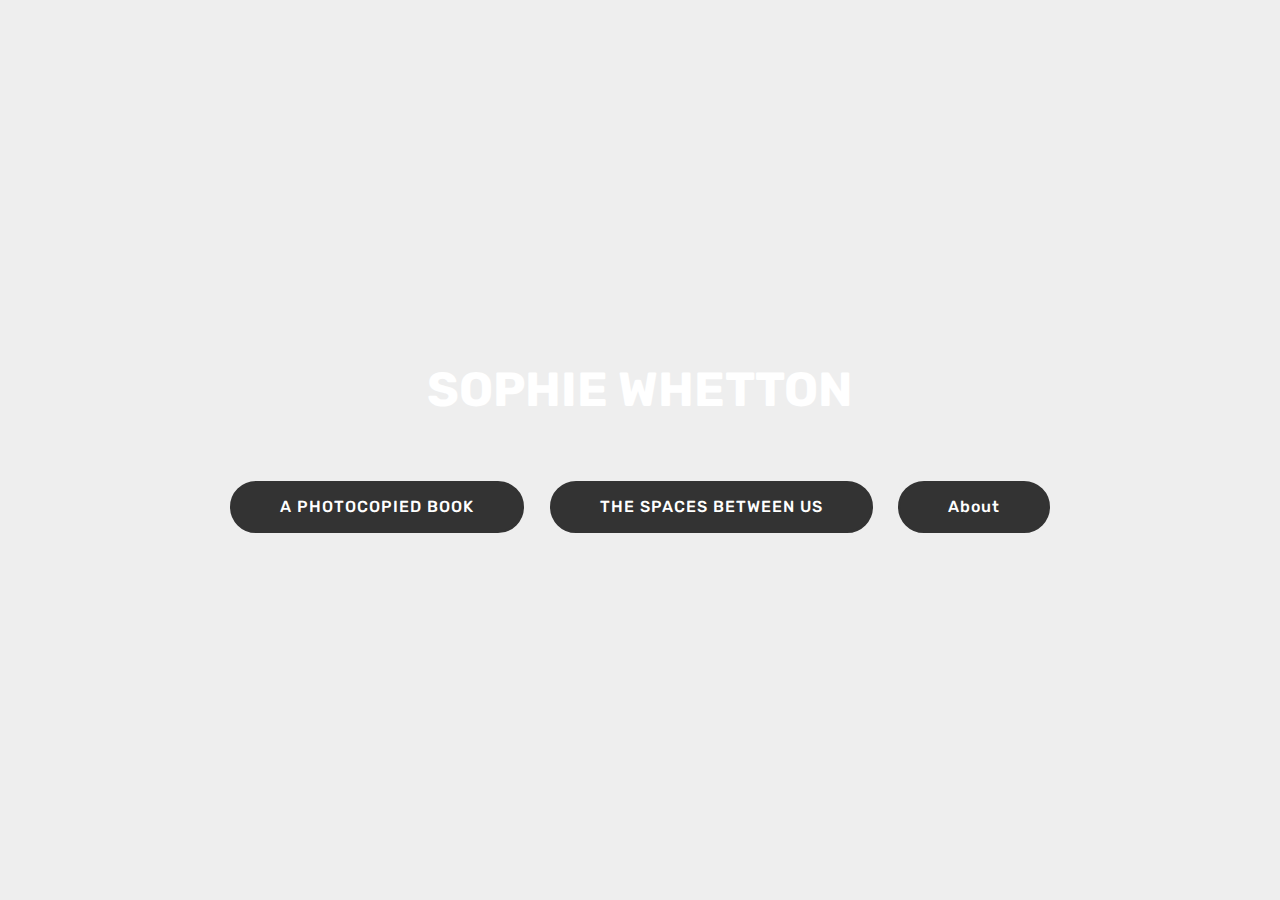
==== index.html @ 10551331 "create github pages" ====
<!DOCTYPE html>
<html>
<head>
  <!-- Site made with Mobirise Website Builder v4.4.1, https://mobirise.com -->
  <meta charset="UTF-8">
  <meta http-equiv="X-UA-Compatible" content="IE=edge">
  <meta name="generator" content="Mobirise v4.4.1, mobirise.com">
  <meta name="viewport" content="width=device-width, initial-scale=1">
  <link rel="shortcut icon" href="assets/images/logo4.png" type="image/x-icon">
  <meta name="description" content="">
  <title>Home</title>
  <link rel="stylesheet" href="assets/web/assets/mobirise-icons/mobirise-icons.css">
  <link rel="stylesheet" href="assets/tether/tether.min.css">
  <link rel="stylesheet" href="assets/bootstrap/css/bootstrap.min.css">
  <link rel="stylesheet" href="assets/bootstrap/css/bootstrap-grid.min.css">
  <link rel="stylesheet" href="assets/bootstrap/css/bootstrap-reboot.min.css">
  <link rel="stylesheet" href="assets/theme/css/style.css">
  <link rel="stylesheet" href="assets/mobirise/css/mbr-additional.css" type="text/css">
  
  
  
</head>
<body>
<section class="cid-qC244uVKL8 mbr-fullscreen mbr-parallax-background" id="header2-f" data-rv-view="1574">

    

    

    <div class="container align-center">
        <div class="row justify-content-md-center">
            <div class="mbr-white col-md-10">
                <h1 class="mbr-section-title mbr-bold pb-3 mbr-fonts-style display-2">
                    SOPHIE WHETTON</h1>
                
                <p class="mbr-text pb-3 mbr-fonts-style display-5"></p>
                <div class="mbr-section-btn"><a class="btn btn-md btn-black display-4" href="page1.html">A PHOTOCOPIED BOOK</a> <a class="btn btn-md btn-black display-4" href="page2.html">THE SPACES BETWEEN US</a>
                    <a class="btn btn-md btn-black display-4" href="https://mobirise.com">About</a></div>
            </div>
        </div>
    </div>
    
</section>


  <section class="engine"><a href="https://mobirise.co/k">free bootstrap template</a></section><script src="assets/web/assets/jquery/jquery.min.js"></script>
  <script src="assets/popper/popper.min.js"></script>
  <script src="assets/tether/tether.min.js"></script>
  <script src="assets/bootstrap/js/bootstrap.min.js"></script>
  <script src="assets/smooth-scroll/smooth-scroll.js"></script>
  <script src="assets/jarallax/jarallax.min.js"></script>
  <script src="assets/theme/js/script.js"></script>
  
  
</body>
</html>
---- assets/web/assets/mobirise-icons/mobirise-icons.css ----
@font-face {
  font-family: 'MobiriseIcons';
  src:  url('mobirise-icons.eot?spat4u');
  src:  url('mobirise-icons.eot?spat4u#iefix') format('embedded-opentype'),
    url('mobirise-icons.ttf?spat4u') format('truetype'),
    url('mobirise-icons.woff?spat4u') format('woff'),
    url('mobirise-icons.svg?spat4u#MobiriseIcons') format('svg');
  font-weight: normal;
  font-style: normal;
}

[class^="mbri-"], [class*=" mbri-"] {
  /* use !important to prevent issues with browser extensions that change fonts */
  font-family: MobiriseIcons !important;
  speak: none;
  font-style: normal;
  font-weight: normal;
  font-variant: normal;
  text-transform: none;
  line-height: 1;

  /* Better Font Rendering =========== */
  -webkit-font-smoothing: antialiased;
  -moz-osx-font-smoothing: grayscale;
}

.mbri-add-submenu:before {
  content: "\e900";
}
.mbri-alert:before {
  content: "\e901";
}
.mbri-align-center:before {
  content: "\e902";
}
.mbri-align-justify:before {
  content: "\e903";
}
.mbri-align-left:before {
  content: "\e904";
}
.mbri-align-right:before {
  content: "\e905";
}
.mbri-android:before {
  content: "\e906";
}
.mbri-apple:before {
  content: "\e907";
}
.mbri-arrow-down:before {
  content: "\e908";
}
.mbri-arrow-next:before {
  content: "\e909";
}
.mbri-arrow-prev:before {
  content: "\e90a";
}
.mbri-arrow-up:before {
  content: "\e90b";
}
.mbri-bold:before {
  content: "\e90c";
}
.mbri-bookmark:before {
  content: "\e90d";
}
.mbri-bootstrap:before {
  content: "\e90e";
}
.mbri-briefcase:before {
  content: "\e90f";
}
.mbri-browse:before {
  content: "\e910";
}
.mbri-bulleted-list:before {
  content: "\e911";
}
.mbri-calendar:before {
  content: "\e912";
}
.mbri-camera:before {
  content: "\e913";
}
.mbri-cart-add:before {
  content: "\e914";
}
.mbri-cart-full:before {
  content: "\e915";
}
.mbri-cash:before {
  content: "\e916";
}
.mbri-change-style:before {
  content: "\e917";
}
.mbri-chat:before {
  content: "\e918";
}
.mbri-clock:before {
  content: "\e919";
}
.mbri-close:before {
  content: "\e91a";
}
.mbri-cloud:before {
  content: "\e91b";
}
.mbri-code:before {
  content: "\e91c";
}
.mbri-contact-form:before {
  content: "\e91d";
}
.mbri-credit-card:before {
  content: "\e91e";
}
.mbri-cursor-click:before {
  content: "\e91f";
}
.mbri-cust-feedback:before {
  content: "\e920";
}
.mbri-database:before {
  content: "\e921";
}
.mbri-delivery:before {
  content: "\e922";
}
.mbri-desktop:before {
  content: "\e923";
}
.mbri-devices:before {
  content: "\e924";
}
.mbri-down:before {
  content: "\e925";
}
.mbri-download:before {
  content: "\e989";
}
.mbri-drag-n-drop:before {
  content: "\e927";
}
.mbri-drag-n-drop2:before {
  content: "\e928";
}
.mbri-edit:before {
  content: "\e929";
}
.mbri-edit2:before {
  content: "\e92a";
}
.mbri-error:before {
  content: "\e92b";
}
.mbri-extension:before {
  content: "\e92c";
}
.mbri-features:before {
  content: "\e92d";
}
.mbri-file:before {
  content: "\e92e";
}
.mbri-flag:before {
  content: "\e92f";
}
.mbri-folder:before {
  content: "\e930";
}
.mbri-gift:before {
  content: "\e931";
}
.mbri-github:before {
  content: "\e932";
}
.mbri-globe:before {
  content: "\e933";
}
.mbri-globe-2:before {
  content: "\e934";
}
.mbri-growing-chart:before {
  content: "\e935";
}
.mbri-hearth:before {
  content: "\e936";
}
.mbri-help:before {
  content: "\e937";
}
.mbri-home:before {
  content: "\e938";
}
.mbri-hot-cup:before {
  content: "\e939";
}
.mbri-idea:before {
  content: "\e93a";
}
.mbri-image-gallery:before {
  content: "\e93b";
}
.mbri-image-slider:before {
  content: "\e93c";
}
.mbri-info:before {
  content: "\e93d";
}
.mbri-italic:before {
  content: "\e93e";
}
.mbri-key:before {
  content: "\e93f";
}
.mbri-laptop:before {
  content: "\e940";
}
.mbri-layers:before {
  content: "\e941";
}
.mbri-left-right:before {
  content: "\e942";
}
.mbri-left:before {
  content: "\e943";
}
.mbri-letter:before {
  content: "\e944";
}
.mbri-like:before {
  content: "\e945";
}
.mbri-link:before {
  content: "\e946";
}
.mbri-lock:before {
  content: "\e947";
}
.mbri-login:before {
  content: "\e948";
}
.mbri-logout:before {
  content: "\e949";
}
.mbri-magic-stick:before {
  content: "\e94a";
}
.mbri-map-pin:before {
  content: "\e94b";
}
.mbri-menu:before {
  content: "\e94c";
}
.mbri-mobile:before {
  content: "\e94d";
}
.mbri-mobile2:before {
  content: "\e94e";
}
.mbri-mobirise:before {
  content: "\e94f";
}
.mbri-more-horizontal:before {
  content: "\e950";
}
.mbri-more-vertical:before {
  content: "\e951";
}
.mbri-music:before {
  content: "\e952";
}
.mbri-new-file:before {
  content: "\e953";
}
.mbri-numbered-list:before {
  content: "\e954";
}
.mbri-opened-folder:before {
  content: "\e955";
}
.mbri-pages:before {
  content: "\e956";
}
.mbri-paper-plane:before {
  content: "\e957";
}
.mbri-paperclip:before {
  content: "\e958";
}
.mbri-photo:before {
  content: "\e959";
}
.mbri-photos:before {
  content: "\e95a";
}
.mbri-pin:before {
  content: "\e95b";
}
.mbri-play:before {
  content: "\e95c";
}
.mbri-plus:before {
  content: "\e95d";
}
.mbri-preview:before {
  content: "\e95e";
}
.mbri-print:before {
  content: "\e95f";
}
.mbri-protect:before {
  content: "\e960";
}
.mbri-question:before {
  content: "\e961";
}
.mbri-quote-left:before {
  content: "\e962";
}
.mbri-quote-right:before {
  content: "\e963";
}
.mbri-refresh:before {
  content: "\e964";
}
.mbri-responsive:before {
  content: "\e965";
}
.mbri-right:before {
  content: "\e966";
}
.mbri-rocket:before {
  content: "\e967";
}
.mbri-sad-face:before {
  content: "\e968";
}
.mbri-sale:before {
  content: "\e969";
}
.mbri-save:before {
  content: "\e96a";
}
.mbri-search:before {
  content: "\e96b";
}
.mbri-setting:before {
  content: "\e96c";
}
.mbri-setting2:before {
  content: "\e96d";
}
.mbri-setting3:before {
  content: "\e96e";
}
.mbri-share:before {
  content: "\e96f";
}
.mbri-shopping-bag:before {
  content: "\e970";
}
.mbri-shopping-basket:before {
  content: "\e971";
}
.mbri-shopping-cart:before {
  content: "\e972";
}
.mbri-sites:before {
  content: "\e973";
}
.mbri-smile-face:before {
  content: "\e974";
}
.mbri-speed:before {
  content: "\e975";
}
.mbri-star:before {
  content: "\e976";
}
.mbri-success:before {
  content: "\e977";
}
.mbri-sun:before {
  content: "\e978";
}
.mbri-sun2:before {
  content: "\e979";
}
.mbri-tablet:before {
  content: "\e97a";
}
.mbri-tablet-vertical:before {
  content: "\e97b";
}
.mbri-target:before {
  content: "\e97c";
}
.mbri-timer:before {
  content: "\e97d";
}
.mbri-to-ftp:before {
  content: "\e97e";
}
.mbri-to-local-drive:before {
  content: "\e97f";
}
.mbri-touch-swipe:before {
  content: "\e980";
}
.mbri-touch:before {
  content: "\e981";
}
.mbri-trash:before {
  content: "\e982";
}
.mbri-underline:before {
  content: "\e983";
}
.mbri-unlink:before {
  content: "\e984";
}
.mbri-unlock:before {
  content: "\e985";
}
.mbri-up-down:before {
  content: "\e986";
}
.mbri-up:before {
  content: "\e987";
}
.mbri-update:before {
  content: "\e988";
}
.mbri-upload:before {
 content: "\e926"; 
}
.mbri-user:before {
  content: "\e98a";
}
.mbri-user2:before {
  content: "\e98b";
}
.mbri-users:before {
  content: "\e98c";
}
.mbri-video:before {
  content: "\e98d";
}
.mbri-video-play:before {
  content: "\e98e";
}
.mbri-watch:before {
  content: "\e98f";
}
.mbri-website-theme:before {
  content: "\e990";
}
.mbri-wifi:before {
  content: "\e991";
}
.mbri-windows:before {
  content: "\e992";
}
.mbri-zoom-out:before {
  content: "\e993";
}
.mbri-redo:before {
  content: "\e994";
}
.mbri-undo:before {
  content: "\e995";
}
---- assets/theme/css/style.css ----
/*!
 * Mobirise v4 theme (https://mobirise.com/)
 * Copyright 2017 Mobirise
 */
section {
  background-color: #eeeeee; }

section,
.container,
.container-fluid {
  position: relative;
  word-wrap: break-word; }

a.mbr-iconfont:hover {
  text-decoration: none; }

.article .lead p, .article .lead ul, .article .lead ol, .article .lead pre, .article .lead blockquote {
  margin-bottom: 0; }

a {
  font-style: normal;
  font-weight: 400;
  cursor: pointer; }
  a, a:hover {
    text-decoration: none; }

figure {
  margin-bottom: 0; }

body {
  color: #232323; }

h1, h2, h3, h4, h5, h6,
.h1, .h2, .h3, .h4, .h5, .h6,
.display-1, .display-2, .display-3, .display-4 {
  line-height: 1;
  word-break: break-word;
  word-wrap: break-word; }

b, strong {
  font-weight: bold; }

blockquote {
  padding: 10px 0 10px 20px;
  position: relative;
  border-left: 2px solid;
  border-color: #ff3366; }

input:-webkit-autofill, input:-webkit-autofill:hover, input:-webkit-autofill:focus, input:-webkit-autofill:active {
  transition-delay: 9999s;
  transition-property: background-color, color; }

textarea[type="hidden"] {
  display: none; }

body {
  position: relative; }

section {
  background-position: 50% 50%;
  background-repeat: no-repeat;
  background-size: cover; }
  section .mbr-background-video,
  section .mbr-background-video-preview {
    position: absolute;
    bottom: 0;
    left: 0;
    right: 0;
    top: 0; }

.hidden {
  visibility: hidden; }

.mbr-z-index20 {
  z-index: 20; }

/*! Base colors */
.mbr-white {
  color: #ffffff; }

.mbr-black {
  color: #000000; }

.mbr-bg-white {
  background-color: #ffffff; }

.mbr-bg-black {
  background-color: #000000; }

/*! Text-aligns */
.align-left {
  text-align: left; }

.align-center {
  text-align: center; }

.align-right {
  text-align: right; }

@media (max-width: 767px) {
  .align-left, .align-center, .align-right, .mbr-section-btn, .mbr-section-title {
    text-align: center; } }
/*! Font-weight  */
.mbr-light {
  font-weight: 300; }

.mbr-regular {
  font-weight: 400; }

.mbr-semibold {
  font-weight: 500; }

.mbr-bold {
  font-weight: 700; }

/*! Media  */
.media-size-item {
  -webkit-flex: 1 1 auto;
  -moz-flex: 1 1 auto;
  -ms-flex: 1 1 auto;
  -o-flex: 1 1 auto;
  flex: 1 1 auto; }

.media-content {
  -webkit-flex-basis: 100%;
  flex-basis: 100%; }

.media-container-row {
  display: -ms-flexbox;
  display: -webkit-flex;
  display: flex;
  -webkit-flex-direction: row;
  -ms-flex-direction: row;
  flex-direction: row;
  -webkit-flex-wrap: wrap;
  -ms-flex-wrap: wrap;
  flex-wrap: wrap;
  -webkit-justify-content: center;
  -ms-flex-pack: center;
  justify-content: center;
  -webkit-align-content: center;
  -ms-flex-line-pack: center;
  align-content: center;
  -webkit-align-items: start;
  -ms-flex-align: start;
  align-items: start; }
  .media-container-row .media-size-item {
    width: 400px; }

.media-container-column {
  display: -ms-flexbox;
  display: -webkit-flex;
  display: flex;
  -webkit-flex-direction: column;
  -ms-flex-direction: column;
  flex-direction: column;
  -webkit-flex-wrap: wrap;
  -ms-flex-wrap: wrap;
  flex-wrap: wrap;
  -webkit-justify-content: center;
  -ms-flex-pack: center;
  justify-content: center;
  -webkit-align-content: center;
  -ms-flex-line-pack: center;
  align-content: center;
  -webkit-align-items: stretch;
  -ms-flex-align: stretch;
  align-items: stretch; }
  .media-container-column > * {
    width: 100%; }

@media (min-width: 992px) {
  .media-container-row {
    -webkit-flex-wrap: nowrap;
    -ms-flex-wrap: nowrap;
    flex-wrap: nowrap; } }
figure {
  overflow: hidden; }

figure[mbr-media-size] {
  transition: width 0.1s; }

.mbr-figure img, .mbr-figure iframe {
  display: block;
  width: 100%; }

.card {
  background-color: transparent;
  border: none; }

.card-img {
  text-align: center;
  flex-shrink: 0; }

.media {
  max-width: 100%;
  margin: 0 auto; }

.mbr-figure {
  -ms-flex-item-align: center;
  -ms-grid-row-align: center;
  -webkit-align-self: center;
  align-self: center; }

.media-container > div {
  max-width: 100%; }

.mbr-figure img, .card-img img {
  width: 100%; }

@media (max-width: 991px) {
  .media-size-item {
    width: auto !important; }

  .media {
    width: auto; }

  .mbr-figure {
    width: 100% !important; } }
/*! Buttons */
.mbr-section-btn {
  margin-left: -.25rem;
  margin-right: -.25rem;
  font-size: 0; }

nav .mbr-section-btn {
  margin-left: 0rem;
  margin-right: 0rem; }

/*! Btn icon margin */
.btn .mbr-iconfont, .btn.btn-sm .mbr-iconfont {
  cursor: pointer;
  margin-right: 0.5rem; }

.btn.btn-md .mbr-iconfont, .btn.btn-md .mbr-iconfont {
  margin-right: 0.8rem; }

.mbr-regular {
  font-weight: 400; }

.mbr-semibold {
  font-weight: 500; }

.mbr-bold {
  font-weight: 700; }

[type="submit"] {
  -webkit-appearance: none; }

/*! Full-screen */
.mbr-fullscreen .mbr-overlay {
  min-height: 100vh; }

.mbr-fullscreen {
  display: flex;
  display: -webkit-flex;
  display: -moz-flex;
  display: -ms-flex;
  display: -o-flex;
  align-items: center;
  -webkit-align-items: center;
  min-height: 100vh;
  padding-top: 3rem;
  padding-bottom: 3rem; }

/*! Map */
.map {
  height: 25rem;
  position: relative; }
  .map iframe {
    width: 100%;
    height: 100%; }

/* Form */
.form-asterisk {
  font-family: initial;
  position: absolute;
  top: -2px;
  font-weight: normal; }

/*! Scroll to top arrow */
.mbr-arrow-up {
  bottom: 25px;
  right: 90px;
  position: fixed;
  text-align: right;
  z-index: 5000;
  color: #ffffff;
  font-size: 32px;
  transform: rotate(180deg);
  -webkit-transform: rotate(180deg); }

.mbr-arrow-up a {
  background: rgba(0, 0, 0, 0.2);
  border-radius: 3px;
  color: #fff;
  display: inline-block;
  height: 60px;
  width: 60px;
  outline-style: none !important;
  position: relative;
  text-decoration: none;
  transition: all .3s ease-in-out;
  cursor: pointer;
  text-align: center; }
  .mbr-arrow-up a:hover {
    background-color: rgba(0, 0, 0, 0.4); }
  .mbr-arrow-up a i {
    line-height: 60px; }

.mbr-arrow-up-icon {
  display: block;
  color: #fff; }

.mbr-arrow-up-icon::before {
  content: "\203a";
  display: inline-block;
  font-family: serif;
  font-size: 32px;
  line-height: 1;
  font-style: normal;
  position: relative;
  top: 6px;
  left: -4px;
  -webkit-transform: rotate(-90deg);
  transform: rotate(-90deg); }

/*! Arrow Down */
.mbr-arrow {
  position: absolute;
  bottom: 45px;
  left: 50%;
  width: 60px;
  height: 60px;
  cursor: pointer;
  background-color: rgba(80, 80, 80, 0.5);
  border-radius: 50%;
  -webkit-transform: translateX(-50%);
  transform: translateX(-50%); }
  .mbr-arrow > a {
    display: inline-block;
    text-decoration: none;
    outline-style: none;
    -webkit-animation: arrowdown 1.7s ease-in-out infinite;
    animation: arrowdown 1.7s ease-in-out infinite; }
    .mbr-arrow > a > i {
      position: absolute;
      top: -2px;
      left: 15px;
      font-size: 2rem; }

@keyframes arrowdown {
  0% {
    transform: translateY(0px);
    -webkit-transform: translateY(0px); }
  50% {
    transform: translateY(-5px);
    -webkit-transform: translateY(-5px); }
  100% {
    transform: translateY(0px);
    -webkit-transform: translateY(0px); } }
@-webkit-keyframes arrowdown {
  0% {
    transform: translateY(0px);
    -webkit-transform: translateY(0px); }
  50% {
    transform: translateY(-5px);
    -webkit-transform: translateY(-5px); }
  100% {
    transform: translateY(0px);
    -webkit-transform: translateY(0px); } }
@media (max-width: 500px) {
  .mbr-arrow-up {
    left: 50%;
    right: auto;
    transform: translateX(-50%) rotate(180deg);
    -webkit-transform: translateX(-50%) rotate(180deg); } }
/*Gradients animation*/
@keyframes gradient-animation {
  from {
    background-position: 0% 100%;
    animation-timing-function: ease-in-out; }
  to {
    background-position: 100% 0%;
    animation-timing-function: ease-in-out; } }
@-webkit-keyframes gradient-animation {
  from {
    background-position: 0% 100%;
    animation-timing-function: ease-in-out; }
  to {
    background-position: 100% 0%;
    animation-timing-function: ease-in-out; } }
.bg-gradient {
  background-size: 200% 200%;
  animation: gradient-animation 5s infinite alternate;
  -webkit-animation: gradient-animation 5s infinite alternate; }

.menu .navbar-brand {
  display: -webkit-flex; }
  .menu .navbar-brand span {
    display: flex;
    display: -webkit-flex; }
  .menu .navbar-brand .navbar-caption-wrap {
    display: -webkit-flex; }
  .menu .navbar-brand .navbar-logo img {
    display: -webkit-flex; }
@media (min-width: 768px) and (max-width: 991px) {
  .menu .navbar-toggleable-sm .navbar-nav {
    display: -webkit-box;
    display: -webkit-flex;
    display: -ms-flexbox; } }
@media (min-width: 992px) {
  .menu .navbar-nav.nav-dropdown {
    display: -webkit-flex; }
  .menu .navbar-toggleable-sm .navbar-collapse {
    display: -webkit-flex !important; } }

/*# sourceMappingURL=style.css.map */
.engine {
	position: absolute;
	text-indent: -2400px;
	text-align: center;
	padding: 0;
	top: 0;
	left: -2400px;
}
---- assets/mobirise/css/mbr-additional.css ----
@import url(https://fonts.googleapis.com/css?family=Rubik:300,300i,400,400i,500,500i,700,700i,900,900i);





body {
  font-style: normal;
  line-height: 1.5;
}
.mbr-section-title {
  font-style: normal;
  line-height: 1.2;
}
.mbr-section-subtitle {
  line-height: 1.3;
}
.mbr-text {
  font-style: normal;
  line-height: 1.6;
}
.display-1 {
  font-family: 'Rubik', sans-serif;
  font-size: 4.25rem;
}
.display-1 > .mbr-iconfont {
  font-size: 6.8rem;
}
.display-2 {
  font-family: 'Rubik', sans-serif;
  font-size: 3rem;
}
.display-2 > .mbr-iconfont {
  font-size: 4.8rem;
}
.display-4 {
  font-family: 'Rubik', sans-serif;
  font-size: 1rem;
}
.display-4 > .mbr-iconfont {
  font-size: 1.6rem;
}
.display-5 {
  font-family: 'Rubik', sans-serif;
  font-size: 1.5rem;
}
.display-5 > .mbr-iconfont {
  font-size: 2.4rem;
}
.display-7 {
  font-family: 'Rubik', sans-serif;
  font-size: 1rem;
}
.display-7 > .mbr-iconfont {
  font-size: 1.6rem;
}
/* ---- Fluid typography for mobile devices ---- */
/* 1.4 - font scale ratio ( bootstrap == 1.42857 ) */
/* 100vw - current viewport width */
/* (48 - 20)  48 == 48rem == 768px, 20 == 20rem == 320px(minimal supported viewport) */
/* 0.65 - min scale variable, may vary */
@media (max-width: 768px) {
  .display-1 {
    font-size: 3.4rem;
    font-size: calc( 2.1374999999999997rem + (4.25 - 2.1374999999999997) * ((100vw - 20rem) / (48 - 20)));
    line-height: calc( 1.4 * (2.1374999999999997rem + (4.25 - 2.1374999999999997) * ((100vw - 20rem) / (48 - 20))));
  }
  .display-2 {
    font-size: 2.4rem;
    font-size: calc( 1.7rem + (3 - 1.7) * ((100vw - 20rem) / (48 - 20)));
    line-height: calc( 1.4 * (1.7rem + (3 - 1.7) * ((100vw - 20rem) / (48 - 20))));
  }
  .display-4 {
    font-size: 0.8rem;
    font-size: calc( 1rem + (1 - 1) * ((100vw - 20rem) / (48 - 20)));
    line-height: calc( 1.4 * (1rem + (1 - 1) * ((100vw - 20rem) / (48 - 20))));
  }
  .display-5 {
    font-size: 1.2rem;
    font-size: calc( 1.175rem + (1.5 - 1.175) * ((100vw - 20rem) / (48 - 20)));
    line-height: calc( 1.4 * (1.175rem + (1.5 - 1.175) * ((100vw - 20rem) / (48 - 20))));
  }
}
/* Buttons */
.btn {
  font-weight: 500;
  border-width: 2px;
  font-style: normal;
  letter-spacing: 1px;
  margin: .4rem .8rem;
  white-space: normal;
  -webkit-transition: all 0.3s ease-in-out;
  -moz-transition: all 0.3s ease-in-out;
  transition: all 0.3s ease-in-out;
  padding: 1rem 3rem;
  border-radius: 3px;
  display: inline-flex;
  align-items: center;
  justify-content: center;
  word-break: break-word;
}
.btn-sm {
  font-weight: 500;
  letter-spacing: 1px;
  -webkit-transition: all 0.3s ease-in-out;
  -moz-transition: all 0.3s ease-in-out;
  transition: all 0.3s ease-in-out;
  padding: 0.6rem 1.5rem;
  border-radius: 3px;
}
.btn-md {
  font-weight: 500;
  letter-spacing: 1px;
  margin: .4rem .8rem !important;
  -webkit-transition: all 0.3s ease-in-out;
  -moz-transition: all 0.3s ease-in-out;
  transition: all 0.3s ease-in-out;
  padding: 1rem 3rem;
  border-radius: 3px;
}
.btn-lg {
  font-weight: 500;
  letter-spacing: 1px;
  margin: .4rem .8rem !important;
  -webkit-transition: all 0.3s ease-in-out;
  -moz-transition: all 0.3s ease-in-out;
  transition: all 0.3s ease-in-out;
  padding: 1.2rem 3.2rem;
  border-radius: 3px;
}
.bg-primary {
  background-color: #149dcc !important;
}
.bg-success {
  background-color: #f7ed4a !important;
}
.bg-info {
  background-color: #82786e !important;
}
.bg-warning {
  background-color: #879a9f !important;
}
.bg-danger {
  background-color: #b1a374 !important;
}
.btn-primary,
.btn-primary:active {
  background-color: #149dcc;
  border-color: #149dcc;
  color: #ffffff;
}
.btn-primary:hover,
.btn-primary:focus,
.btn-primary.focus,
.btn-primary.active {
  color: #ffffff;
  background-color: #0d6786;
  border-color: #0d6786;
}
.btn-primary.disabled,
.btn-primary:disabled {
  color: #ffffff !important;
  background-color: #0d6786 !important;
  border-color: #0d6786 !important;
}
.btn-secondary,
.btn-secondary:active {
  background-color: #ff3366;
  border-color: #ff3366;
  color: #ffffff;
}
.btn-secondary:hover,
.btn-secondary:focus,
.btn-secondary.focus,
.btn-secondary.active {
  color: #ffffff;
  background-color: #e50039;
  border-color: #e50039;
}
.btn-secondary.disabled,
.btn-secondary:disabled {
  color: #ffffff !important;
  background-color: #e50039 !important;
  border-color: #e50039 !important;
}
.btn-info,
.btn-info:active {
  background-color: #82786e;
  border-color: #82786e;
  color: #ffffff;
}
.btn-info:hover,
.btn-info:focus,
.btn-info.focus,
.btn-info.active {
  color: #ffffff;
  background-color: #59524b;
  border-color: #59524b;
}
.btn-info.disabled,
.btn-info:disabled {
  color: #ffffff !important;
  background-color: #59524b !important;
  border-color: #59524b !important;
}
.btn-success,
.btn-success:active {
  background-color: #f7ed4a;
  border-color: #f7ed4a;
  color: #ffffff;
}
.btn-success:hover,
.btn-success:focus,
.btn-success.focus,
.btn-success.active {
  color: #ffffff;
  background-color: #eadd0a;
  border-color: #eadd0a;
}
.btn-success.disabled,
.btn-success:disabled {
  color: #ffffff !important;
  background-color: #eadd0a !important;
  border-color: #eadd0a !important;
}
.btn-warning,
.btn-warning:active {
  background-color: #879a9f;
  border-color: #879a9f;
  color: #ffffff;
}
.btn-warning:hover,
.btn-warning:focus,
.btn-warning.focus,
.btn-warning.active {
  color: #ffffff;
  background-color: #617479;
  border-color: #617479;
}
.btn-warning.disabled,
.btn-warning:disabled {
  color: #ffffff !important;
  background-color: #617479 !important;
  border-color: #617479 !important;
}
.btn-danger,
.btn-danger:active {
  background-color: #b1a374;
  border-color: #b1a374;
  color: #ffffff;
}
.btn-danger:hover,
.btn-danger:focus,
.btn-danger.focus,
.btn-danger.active {
  color: #ffffff;
  background-color: #8b7d4e;
  border-color: #8b7d4e;
}
.btn-danger.disabled,
.btn-danger:disabled {
  color: #ffffff !important;
  background-color: #8b7d4e !important;
  border-color: #8b7d4e !important;
}
.btn-white {
  color: #333333 !important;
}
.btn-white,
.btn-white:active {
  background-color: #ffffff;
  border-color: #ffffff;
  color: #ffffff;
}
.btn-white:hover,
.btn-white:focus,
.btn-white.focus,
.btn-white.active {
  color: #ffffff;
  background-color: #d4d4d4;
  border-color: #d4d4d4;
}
.btn-white.disabled,
.btn-white:disabled {
  color: #ffffff !important;
  background-color: #d4d4d4 !important;
  border-color: #d4d4d4 !important;
}
.btn-black,
.btn-black:active {
  background-color: #333333;
  border-color: #333333;
  color: #ffffff;
}
.btn-black:hover,
.btn-black:focus,
.btn-black.focus,
.btn-black.active {
  color: #ffffff;
  background-color: #0d0d0d;
  border-color: #0d0d0d;
}
.btn-black.disabled,
.btn-black:disabled {
  color: #ffffff !important;
  background-color: #0d0d0d !important;
  border-color: #0d0d0d !important;
}
.btn-primary-outline,
.btn-primary-outline:active {
  background: none;
  border-color: #0b566f;
  color: #0b566f;
}
.btn-primary-outline:hover,
.btn-primary-outline:focus,
.btn-primary-outline.focus,
.btn-primary-outline.active {
  color: #ffffff;
  background-color: #149dcc;
  border-color: #149dcc;
}
.btn-primary-outline.disabled,
.btn-primary-outline:disabled {
  color: #ffffff !important;
  background-color: #149dcc !important;
  border-color: #149dcc !important;
}
.btn-secondary-outline,
.btn-secondary-outline:active {
  background: none;
  border-color: #cc0033;
  color: #cc0033;
}
.btn-secondary-outline:hover,
.btn-secondary-outline:focus,
.btn-secondary-outline.focus,
.btn-secondary-outline.active {
  color: #ffffff;
  background-color: #ff3366;
  border-color: #ff3366;
}
.btn-secondary-outline.disabled,
.btn-secondary-outline:disabled {
  color: #ffffff !important;
  background-color: #ff3366 !important;
  border-color: #ff3366 !important;
}
.btn-info-outline,
.btn-info-outline:active {
  background: none;
  border-color: #4b453f;
  color: #4b453f;
}
.btn-info-outline:hover,
.btn-info-outline:focus,
.btn-info-outline.focus,
.btn-info-outline.active {
  color: #ffffff;
  background-color: #82786e;
  border-color: #82786e;
}
.btn-info-outline.disabled,
.btn-info-outline:disabled {
  color: #ffffff !important;
  background-color: #82786e !important;
  border-color: #82786e !important;
}
.btn-success-outline,
.btn-success-outline:active {
  background: none;
  border-color: #d2c609;
  color: #d2c609;
}
.btn-success-outline:hover,
.btn-success-outline:focus,
.btn-success-outline.focus,
.btn-success-outline.active {
  color: #ffffff;
  background-color: #f7ed4a;
  border-color: #f7ed4a;
}
.btn-success-outline.disabled,
.btn-success-outline:disabled {
  color: #ffffff !important;
  background-color: #f7ed4a !important;
  border-color: #f7ed4a !important;
}
.btn-warning-outline,
.btn-warning-outline:active {
  background: none;
  border-color: #55666b;
  color: #55666b;
}
.btn-warning-outline:hover,
.btn-warning-outline:focus,
.btn-warning-outline.focus,
.btn-warning-outline.active {
  color: #ffffff;
  background-color: #879a9f;
  border-color: #879a9f;
}
.btn-warning-outline.disabled,
.btn-warning-outline:disabled {
  color: #ffffff !important;
  background-color: #879a9f !important;
  border-color: #879a9f !important;
}
.btn-danger-outline,
.btn-danger-outline:active {
  background: none;
  border-color: #7a6e45;
  color: #7a6e45;
}
.btn-danger-outline:hover,
.btn-danger-outline:focus,
.btn-danger-outline.focus,
.btn-danger-outline.active {
  color: #ffffff;
  background-color: #b1a374;
  border-color: #b1a374;
}
.btn-danger-outline.disabled,
.btn-danger-outline:disabled {
  color: #ffffff !important;
  background-color: #b1a374 !important;
  border-color: #b1a374 !important;
}
.btn-black-outline,
.btn-black-outline:active {
  background: none;
  border-color: #000000;
  color: #000000;
}
.btn-black-outline:hover,
.btn-black-outline:focus,
.btn-black-outline.focus,
.btn-black-outline.active {
  color: #ffffff;
  background-color: #333333;
  border-color: #333333;
}
.btn-black-outline.disabled,
.btn-black-outline:disabled {
  color: #ffffff !important;
  background-color: #333333 !important;
  border-color: #333333 !important;
}
.btn-white-outline,
.btn-white-outline:active,
.btn-white-outline.active {
  background: none;
  border-color: #ffffff;
  color: #ffffff;
}
.btn-white-outline:hover,
.btn-white-outline:focus,
.btn-white-outline.focus {
  color: #333333;
  background-color: #ffffff;
  border-color: #ffffff;
}
.text-primary {
  color: #149dcc !important;
}
.text-secondary {
  color: #ff3366 !important;
}
.text-success {
  color: #f7ed4a !important;
}
.text-info {
  color: #82786e !important;
}
.text-warning {
  color: #879a9f !important;
}
.text-danger {
  color: #b1a374 !important;
}
.text-white {
  color: #ffffff !important;
}
.text-black {
  color: #000000 !important;
}
a.text-primary:hover,
a.text-primary:focus {
  color: #0b566f !important;
}
a.text-secondary:hover,
a.text-secondary:focus {
  color: #cc0033 !important;
}
a.text-success:hover,
a.text-success:focus {
  color: #d2c609 !important;
}
a.text-info:hover,
a.text-info:focus {
  color: #4b453f !important;
}
a.text-warning:hover,
a.text-warning:focus {
  color: #55666b !important;
}
a.text-danger:hover,
a.text-danger:focus {
  color: #7a6e45 !important;
}
a.text-white:hover,
a.text-white:focus {
  color: #b3b3b3 !important;
}
a.text-black:hover,
a.text-black:focus {
  color: #4d4d4d !important;
}
.alert-success {
  background-color: #70c770;
}
.alert-info {
  background-color: #82786e;
}
.alert-warning {
  background-color: #879a9f;
}
.alert-danger {
  background-color: #b1a374;
}
.mbr-section-btn a.btn:not(.btn-form) {
  border-radius: 100px;
}
.mbr-section-btn a.btn:not(.btn-form):hover {
  box-shadow: 0 10px 40px 0 rgba(0, 0, 0, 0.2);
}
.mbr-gallery-filter li a {
  border-radius: 100px !important;
}
.mbr-gallery-filter li.active .btn {
  background-color: #149dcc;
  border-color: #149dcc;
  color: #ffffff;
}
.mbr-gallery-filter li.active .btn:focus {
  box-shadow: none;
}
.nav-tabs .nav-link {
  border-radius: 100px !important;
}
.btn-form {
  border-radius: 0;
}
.btn-form:hover {
  cursor: pointer;
}
a,
a:hover {
  color: #149dcc;
}
.mbr-plan-header.bg-primary .mbr-plan-subtitle,
.mbr-plan-header.bg-primary .mbr-plan-price-desc {
  color: #b4e6f8;
}
.mbr-plan-header.bg-success .mbr-plan-subtitle,
.mbr-plan-header.bg-success .mbr-plan-price-desc {
  color: #ffffff;
}
.mbr-plan-header.bg-info .mbr-plan-subtitle,
.mbr-plan-header.bg-info .mbr-plan-price-desc {
  color: #beb8b2;
}
.mbr-plan-header.bg-warning .mbr-plan-subtitle,
.mbr-plan-header.bg-warning .mbr-plan-price-desc {
  color: #ced6d8;
}
.mbr-plan-header.bg-danger .mbr-plan-subtitle,
.mbr-plan-header.bg-danger .mbr-plan-price-desc {
  color: #dfd9c6;
}
/* Scroll to top button*/
.scrollToTop_wraper {
  opacity: 0 !important;
}
/* Others*/
.note-check a[data-value=Rubik] {
  font-style: normal;
}
.mbr-arrow a {
  color: #ffffff;
}
.form-control-label {
  position: relative;
  cursor: pointer;
  margin-bottom: .357em;
  padding: 0;
}
.alert {
  color: #ffffff;
  border-radius: 0;
  border: 0;
  font-size: .875rem;
  line-height: 1.5;
  margin-bottom: 1.875rem;
  padding: 1.25rem;
  position: relative;
}
.alert.alert-form::after {
  background-color: inherit;
  bottom: -7px;
  content: "";
  display: block;
  height: 14px;
  left: 50%;
  margin-left: -7px;
  position: absolute;
  transform: rotate(45deg);
  width: 14px;
}
.form-control {
  background-color: #f5f5f5;
  box-shadow: none;
  color: #565656;
  font-family: 'Rubik', sans-serif;
  font-size: 1rem;
  line-height: 1.43;
  min-height: 3.5em;
  padding: 1.07em .5em;
}
.form-control > .mbr-iconfont {
  font-size: 1.6rem;
}
.form-control,
.form-control:focus {
  border: 1px solid #e8e8e8;
}
.form-active .form-control:invalid {
  border-color: red;
}
.mbr-overlay {
  background-color: #000;
  bottom: 0;
  left: 0;
  opacity: .5;
  position: absolute;
  right: 0;
  top: 0;
  z-index: 0;
}
blockquote {
  font-style: italic;
  padding: 10px 0 10px 20px;
  font-size: 1.09rem;
  position: relative;
  border-color: #149dcc;
  border-width: 3px;
}
ul,
ol,
pre,
blockquote {
  margin-bottom: 2.3125rem;
}
pre {
  background: #f4f4f4;
  padding: 10px 24px;
  white-space: pre-wrap;
}
.inactive {
  -webkit-user-select: none;
  -moz-user-select: none;
  -ms-user-select: none;
  user-select: none;
  pointer-events: none;
  -webkit-user-drag: none;
  user-drag: none;
}
.mbr-section__comments .row {
  justify-content: center;
}
/* Forms */
.mbr-form .btn {
  margin: .4rem 0;
}
.mbr-form .input-group-btn a.btn {
  border-radius: 100px !important;
}
.mbr-form .input-group-btn a.btn:hover {
  box-shadow: 0 10px 40px 0 rgba(0, 0, 0, 0.2);
}
.mbr-form .input-group-btn button[type="submit"] {
  border-radius: 100px !important;
  padding: 1rem 3rem;
}
.mbr-form .input-group-btn button[type="submit"]:hover {
  box-shadow: 0 10px 40px 0 rgba(0, 0, 0, 0.2);
}
.form2 .form-control {
  border-top-left-radius: 100px;
  border-bottom-left-radius: 100px;
}
.form2 .input-group-btn a.btn {
  border-top-left-radius: 0 !important;
  border-bottom-left-radius: 0 !important;
}
.form2 .input-group-btn button[type="submit"] {
  border-top-left-radius: 0 !important;
  border-bottom-left-radius: 0 !important;
}
.form3 input[type="email"] {
  border-radius: 100px !important;
}
@media (max-width: 349px) {
  .form2 input[type="email"] {
    border-radius: 100px !important;
  }
  .form2 .input-group-btn a.btn {
    border-radius: 100px !important;
  }
  .form2 .input-group-btn button[type="submit"] {
    border-radius: 100px !important;
  }
}
@media (max-width: 767px) {
  .btn {
    font-size: .75rem !important;
  }
  .btn .mbr-iconfont {
    font-size: 1rem !important;
  }
}
/* Social block */
.btn-social {
  font-size: 20px;
  border-radius: 50%;
  padding: 0;
  width: 44px;
  height: 44px;
  line-height: 44px;
  text-align: center;
  position: relative;
  border: 2px solid #c0a375;
  border-color: #149dcc;
  color: #232323;
  cursor: pointer;
}
.btn-social i {
  top: 0;
  line-height: 44px;
  width: 44px;
}
.btn-social:hover {
  color: #fff;
  background: #149dcc;
}
.btn-social + .btn {
  margin-left: .1rem;
}
/* Footer */
.mbr-footer-content li::before,
.mbr-footer .mbr-contacts li::before {
  background: #149dcc;
}
.mbr-footer-content li a:hover,
.mbr-footer .mbr-contacts li a:hover {
  color: #149dcc;
}
.footer3 input[type="email"],
.footer4 input[type="email"] {
  border-radius: 100px !important;
}
.footer3 .input-group-btn a.btn,
.footer4 .input-group-btn a.btn {
  border-radius: 100px !important;
}
.footer3 .input-group-btn button[type="submit"],
.footer4 .input-group-btn button[type="submit"] {
  border-radius: 100px !important;
}
/* Headers*/
.header13 .form-inline input[type="email"],
.header14 .form-inline input[type="email"] {
  border-radius: 100px;
}
.header13 .form-inline input[type="text"],
.header14 .form-inline input[type="text"] {
  border-radius: 100px;
}
.header13 .form-inline input[type="tel"],
.header14 .form-inline input[type="tel"] {
  border-radius: 100px;
}
.header13 .form-inline a.btn,
.header14 .form-inline a.btn {
  border-radius: 100px;
}
.header13 .form-inline button,
.header14 .form-inline button {
  border-radius: 100px !important;
}
.offset-1 {
  margin-left: 8.33333%;
}
.offset-2 {
  margin-left: 16.66667%;
}
.offset-3 {
  margin-left: 25%;
}
.offset-4 {
  margin-left: 33.33333%;
}
.offset-5 {
  margin-left: 41.66667%;
}
.offset-6 {
  margin-left: 50%;
}
.offset-7 {
  margin-left: 58.33333%;
}
.offset-8 {
  margin-left: 66.66667%;
}
.offset-9 {
  margin-left: 75%;
}
.offset-10 {
  margin-left: 83.33333%;
}
.offset-11 {
  margin-left: 91.66667%;
}
@media (min-width: 576px) {
  .offset-sm-0 {
    margin-left: 0%;
  }
  .offset-sm-1 {
    margin-left: 8.33333%;
  }
  .offset-sm-2 {
    margin-left: 16.66667%;
  }
  .offset-sm-3 {
    margin-left: 25%;
  }
  .offset-sm-4 {
    margin-left: 33.33333%;
  }
  .offset-sm-5 {
    margin-left: 41.66667%;
  }
  .offset-sm-6 {
    margin-left: 50%;
  }
  .offset-sm-7 {
    margin-left: 58.33333%;
  }
  .offset-sm-8 {
    margin-left: 66.66667%;
  }
  .offset-sm-9 {
    margin-left: 75%;
  }
  .offset-sm-10 {
    margin-left: 83.33333%;
  }
  .offset-sm-11 {
    margin-left: 91.66667%;
  }
}
@media (min-width: 768px) {
  .offset-md-0 {
    margin-left: 0%;
  }
  .offset-md-1 {
    margin-left: 8.33333%;
  }
  .offset-md-2 {
    margin-left: 16.66667%;
  }
  .offset-md-3 {
    margin-left: 25%;
  }
  .offset-md-4 {
    margin-left: 33.33333%;
  }
  .offset-md-5 {
    margin-left: 41.66667%;
  }
  .offset-md-6 {
    margin-left: 50%;
  }
  .offset-md-7 {
    margin-left: 58.33333%;
  }
  .offset-md-8 {
    margin-left: 66.66667%;
  }
  .offset-md-9 {
    margin-left: 75%;
  }
  .offset-md-10 {
    margin-left: 83.33333%;
  }
  .offset-md-11 {
    margin-left: 91.66667%;
  }
}
@media (min-width: 992px) {
  .offset-lg-0 {
    margin-left: 0%;
  }
  .offset-lg-1 {
    margin-left: 8.33333%;
  }
  .offset-lg-2 {
    margin-left: 16.66667%;
  }
  .offset-lg-3 {
    margin-left: 25%;
  }
  .offset-lg-4 {
    margin-left: 33.33333%;
  }
  .offset-lg-5 {
    margin-left: 41.66667%;
  }
  .offset-lg-6 {
    margin-left: 50%;
  }
  .offset-lg-7 {
    margin-left: 58.33333%;
  }
  .offset-lg-8 {
    margin-left: 66.66667%;
  }
  .offset-lg-9 {
    margin-left: 75%;
  }
  .offset-lg-10 {
    margin-left: 83.33333%;
  }
  .offset-lg-11 {
    margin-left: 91.66667%;
  }
}
@media (min-width: 1200px) {
  .offset-xl-0 {
    margin-left: 0%;
  }
  .offset-xl-1 {
    margin-left: 8.33333%;
  }
  .offset-xl-2 {
    margin-left: 16.66667%;
  }
  .offset-xl-3 {
    margin-left: 25%;
  }
  .offset-xl-4 {
    margin-left: 33.33333%;
  }
  .offset-xl-5 {
    margin-left: 41.66667%;
  }
  .offset-xl-6 {
    margin-left: 50%;
  }
  .offset-xl-7 {
    margin-left: 58.33333%;
  }
  .offset-xl-8 {
    margin-left: 66.66667%;
  }
  .offset-xl-9 {
    margin-left: 75%;
  }
  .offset-xl-10 {
    margin-left: 83.33333%;
  }
  .offset-xl-11 {
    margin-left: 91.66667%;
  }
}
.navbar-toggler {
  -webkit-align-self: flex-start;
  -ms-flex-item-align: start;
  align-self: flex-start;
  padding: 0.25rem 0.75rem;
  font-size: 1.25rem;
  line-height: 1;
  background: transparent;
  border: 1px solid transparent;
  -webkit-border-radius: 0.25rem;
  border-radius: 0.25rem;
}
.navbar-toggler:focus,
.navbar-toggler:hover {
  text-decoration: none;
}
.navbar-toggler-icon {
  display: inline-block;
  width: 1.5em;
  height: 1.5em;
  vertical-align: middle;
  content: "";
  background: no-repeat center center;
  -webkit-background-size: 100% 100%;
  -o-background-size: 100% 100%;
  background-size: 100% 100%;
}
.navbar-toggler-left {
  position: absolute;
  left: 1rem;
}
.navbar-toggler-right {
  position: absolute;
  right: 1rem;
}
@media (max-width: 575px) {
  .navbar-toggleable .navbar-nav .dropdown-menu {
    position: static;
    float: none;
  }
  .navbar-toggleable > .container {
    padding-right: 0;
    padding-left: 0;
  }
}
@media (min-width: 576px) {
  .navbar-toggleable {
    -webkit-box-orient: horizontal;
    -webkit-box-direction: normal;
    -webkit-flex-direction: row;
    -ms-flex-direction: row;
    flex-direction: row;
    -webkit-flex-wrap: nowrap;
    -ms-flex-wrap: nowrap;
    flex-wrap: nowrap;
    -webkit-box-align: center;
    -webkit-align-items: center;
    -ms-flex-align: center;
    align-items: center;
  }
  .navbar-toggleable .navbar-nav {
    -webkit-box-orient: horizontal;
    -webkit-box-direction: normal;
    -webkit-flex-direction: row;
    -ms-flex-direction: row;
    flex-direction: row;
  }
  .navbar-toggleable .navbar-nav .nav-link {
    padding-right: .5rem;
    padding-left: .5rem;
  }
  .navbar-toggleable > .container {
    display: -webkit-box;
    display: -webkit-flex;
    display: -ms-flexbox;
    display: flex;
    -webkit-flex-wrap: nowrap;
    -ms-flex-wrap: nowrap;
    flex-wrap: nowrap;
    -webkit-box-align: center;
    -webkit-align-items: center;
    -ms-flex-align: center;
    align-items: center;
  }
  .navbar-toggleable .navbar-collapse {
    display: -webkit-box !important;
    display: -webkit-flex !important;
    display: -ms-flexbox !important;
    display: flex !important;
    width: 100%;
  }
  .navbar-toggleable .navbar-toggler {
    display: none;
  }
}
@media (max-width: 767px) {
  .navbar-toggleable-sm .navbar-nav .dropdown-menu {
    position: static;
    float: none;
  }
  .navbar-toggleable-sm > .container {
    padding-right: 0;
    padding-left: 0;
  }
}
@media (min-width: 768px) {
  .navbar-toggleable-sm {
    -webkit-box-orient: horizontal;
    -webkit-box-direction: normal;
    -webkit-flex-direction: row;
    -ms-flex-direction: row;
    flex-direction: row;
    -webkit-flex-wrap: nowrap;
    -ms-flex-wrap: nowrap;
    flex-wrap: nowrap;
    -webkit-box-align: center;
    -webkit-align-items: center;
    -ms-flex-align: center;
    align-items: center;
  }
  .navbar-toggleable-sm .navbar-nav {
    -webkit-box-orient: horizontal;
    -webkit-box-direction: normal;
    -webkit-flex-direction: row;
    -ms-flex-direction: row;
    flex-direction: row;
  }
  .navbar-toggleable-sm .navbar-nav .nav-link {
    padding-right: .5rem;
    padding-left: .5rem;
  }
  .navbar-toggleable-sm > .container {
    display: -webkit-box;
    display: -webkit-flex;
    display: -ms-flexbox;
    display: flex;
    -webkit-flex-wrap: nowrap;
    -ms-flex-wrap: nowrap;
    flex-wrap: nowrap;
    -webkit-box-align: center;
    -webkit-align-items: center;
    -ms-flex-align: center;
    align-items: center;
  }
  .navbar-toggleable-sm .navbar-collapse {
    display: -webkit-box !important;
    display: -webkit-flex !important;
    display: -ms-flexbox !important;
    display: flex !important;
    width: 100%;
  }
  .navbar-toggleable-sm .navbar-toggler {
    display: none;
  }
}
@media (max-width: 991px) {
  .navbar-toggleable-md .navbar-nav .dropdown-menu {
    position: static;
    float: none;
  }
  .navbar-toggleable-md > .container {
    padding-right: 0;
    padding-left: 0;
  }
}
@media (min-width: 992px) {
  .navbar-toggleable-md {
    -webkit-box-orient: horizontal;
    -webkit-box-direction: normal;
    -webkit-flex-direction: row;
    -ms-flex-direction: row;
    flex-direction: row;
    -webkit-flex-wrap: nowrap;
    -ms-flex-wrap: nowrap;
    flex-wrap: nowrap;
    -webkit-box-align: center;
    -webkit-align-items: center;
    -ms-flex-align: center;
    align-items: center;
  }
  .navbar-toggleable-md .navbar-nav {
    -webkit-box-orient: horizontal;
    -webkit-box-direction: normal;
    -webkit-flex-direction: row;
    -ms-flex-direction: row;
    flex-direction: row;
  }
  .navbar-toggleable-md .navbar-nav .nav-link {
    padding-right: .5rem;
    padding-left: .5rem;
  }
  .navbar-toggleable-md > .container {
    display: -webkit-box;
    display: -webkit-flex;
    display: -ms-flexbox;
    display: flex;
    -webkit-flex-wrap: nowrap;
    -ms-flex-wrap: nowrap;
    flex-wrap: nowrap;
    -webkit-box-align: center;
    -webkit-align-items: center;
    -ms-flex-align: center;
    align-items: center;
  }
  .navbar-toggleable-md .navbar-collapse {
    display: -webkit-box !important;
    display: -webkit-flex !important;
    display: -ms-flexbox !important;
    display: flex !important;
    width: 100%;
  }
  .navbar-toggleable-md .navbar-toggler {
    display: none;
  }
}
@media (max-width: 1199px) {
  .navbar-toggleable-lg .navbar-nav .dropdown-menu {
    position: static;
    float: none;
  }
  .navbar-toggleable-lg > .container {
    padding-right: 0;
    padding-left: 0;
  }
}
@media (min-width: 1200px) {
  .navbar-toggleable-lg {
    -webkit-box-orient: horizontal;
    -webkit-box-direction: normal;
    -webkit-flex-direction: row;
    -ms-flex-direction: row;
    flex-direction: row;
    -webkit-flex-wrap: nowrap;
    -ms-flex-wrap: nowrap;
    flex-wrap: nowrap;
    -webkit-box-align: center;
    -webkit-align-items: center;
    -ms-flex-align: center;
    align-items: center;
  }
  .navbar-toggleable-lg .navbar-nav {
    -webkit-box-orient: horizontal;
    -webkit-box-direction: normal;
    -webkit-flex-direction: row;
    -ms-flex-direction: row;
    flex-direction: row;
  }
  .navbar-toggleable-lg .navbar-nav .nav-link {
    padding-right: .5rem;
    padding-left: .5rem;
  }
  .navbar-toggleable-lg > .container {
    display: -webkit-box;
    display: -webkit-flex;
    display: -ms-flexbox;
    display: flex;
    -webkit-flex-wrap: nowrap;
    -ms-flex-wrap: nowrap;
    flex-wrap: nowrap;
    -webkit-box-align: center;
    -webkit-align-items: center;
    -ms-flex-align: center;
    align-items: center;
  }
  .navbar-toggleable-lg .navbar-collapse {
    display: -webkit-box !important;
    display: -webkit-flex !important;
    display: -ms-flexbox !important;
    display: flex !important;
    width: 100%;
  }
  .navbar-toggleable-lg .navbar-toggler {
    display: none;
  }
}
.navbar-toggleable-xl {
  -webkit-box-orient: horizontal;
  -webkit-box-direction: normal;
  -webkit-flex-direction: row;
  -ms-flex-direction: row;
  flex-direction: row;
  -webkit-flex-wrap: nowrap;
  -ms-flex-wrap: nowrap;
  flex-wrap: nowrap;
  -webkit-box-align: center;
  -webkit-align-items: center;
  -ms-flex-align: center;
  align-items: center;
}
.navbar-toggleable-xl .navbar-nav .dropdown-menu {
  position: static;
  float: none;
}
.navbar-toggleable-xl > .container {
  padding-right: 0;
  padding-left: 0;
}
.navbar-toggleable-xl .navbar-nav {
  -webkit-box-orient: horizontal;
  -webkit-box-direction: normal;
  -webkit-flex-direction: row;
  -ms-flex-direction: row;
  flex-direction: row;
}
.navbar-toggleable-xl .navbar-nav .nav-link {
  padding-right: .5rem;
  padding-left: .5rem;
}
.navbar-toggleable-xl > .container {
  display: -webkit-box;
  display: -webkit-flex;
  display: -ms-flexbox;
  display: flex;
  -webkit-flex-wrap: nowrap;
  -ms-flex-wrap: nowrap;
  flex-wrap: nowrap;
  -webkit-box-align: center;
  -webkit-align-items: center;
  -ms-flex-align: center;
  align-items: center;
}
.navbar-toggleable-xl .navbar-collapse {
  display: -webkit-box !important;
  display: -webkit-flex !important;
  display: -ms-flexbox !important;
  display: flex !important;
  width: 100%;
}
.navbar-toggleable-xl .navbar-toggler {
  display: none;
}
.card-img {
  width: auto;
}
.menu .navbar.collapsed:not(.beta-menu) {
  flex-direction: column;
}
.carousel-item.active,
.carousel-item-next,
.carousel-item-prev {
  display: -webkit-box;
  display: -webkit-flex;
  display: -ms-flexbox;
  display: flex;
}
.note-air-layout .dropup .dropdown-menu,
.note-air-layout .navbar-fixed-bottom .dropdown .dropdown-menu {
  bottom: initial !important;
}
html,
body {
  height: auto;
  min-height: 100vh;
}
.cid-qC244uVKL8 {
  background-image: url("../../../assets/images/p25-1-1417x1417.jpg");
}
.cid-qC244uVKL8 H1 {
  color: #ffffff;
}
.cid-qC25PJGeas {
  padding-top: 135px;
  padding-bottom: 0px;
  background-color: #ffffff;
}
.cid-qC25PJGeas .mbr-slider .carousel-control {
  background: #1b1b1b;
}
.cid-qC25PJGeas .mbr-slider .carousel-control-prev {
  left: 0;
  margin-left: 2.5rem;
}
.cid-qC25PJGeas .mbr-slider .carousel-control-next {
  right: 0;
  margin-right: 2.5rem;
}
.cid-qC25PJGeas .mbr-slider .modal-body .close {
  background: #1b1b1b;
}
.cid-qC25PJGeas .mbr-gallery-item > div::before {
  content: '';
  position: absolute;
  left: 0;
  top: 0;
  width: 100%;
  height: 100%;
  background: linear-gradient(to left, #554346, #45505b) !important;
  opacity: 0;
  -webkit-transition: 0.2s opacity ease-in-out;
  transition: 0.2s opacity ease-in-out;
}
.cid-qC25PJGeas .mbr-gallery-title {
  font-size: .9em;
  position: absolute;
  display: block;
  width: 100%;
  bottom: 0;
  padding: 1rem;
  color: #fff;
  background: linear-gradient(to left, rgba(85, 67, 70, 0.85), rgba(69, 80, 91, 0.85)) !important;
  -webkit-transition: 0.2s background ease-in-out;
  transition: 0.2s background ease-in-out;
}
.cid-qC2hZjQatv .navbar {
  background: #ffffff;
  transition: none;
  min-height: 77px;
  padding: .5rem 0;
}
.cid-qC2hZjQatv .navbar-dropdown.bg-color.transparent.opened {
  background: #ffffff;
}
.cid-qC2hZjQatv a {
  font-style: normal;
}
.cid-qC2hZjQatv .nav-item span {
  padding-right: 0.4em;
  line-height: 0.5em;
  vertical-align: text-bottom;
  position: relative;
  text-decoration: none;
}
.cid-qC2hZjQatv .nav-item a {
  display: flex;
  align-items: center;
  justify-content: center;
  padding: 0.7rem 0 !important;
  margin: 0rem .65rem !important;
}
.cid-qC2hZjQatv .nav-item:focus,
.cid-qC2hZjQatv .nav-link:focus {
  outline: none;
}
.cid-qC2hZjQatv .btn {
  padding: 0.4rem 1.5rem;
  display: inline-flex;
  align-items: center;
}
.cid-qC2hZjQatv .btn .mbr-iconfont {
  font-size: 1.6rem;
}
.cid-qC2hZjQatv .menu-logo {
  margin-right: auto;
}
.cid-qC2hZjQatv .menu-logo .navbar-brand {
  display: flex;
  margin-left: 5rem;
  padding: 0;
  transition: padding .2s;
  min-height: 3.8rem;
  align-items: center;
}
.cid-qC2hZjQatv .menu-logo .navbar-brand .navbar-caption-wrap {
  display: flex;
  -webkit-align-items: center;
  align-items: center;
  word-break: break-word;
  min-width: 7rem;
  margin: .3rem 0;
}
.cid-qC2hZjQatv .menu-logo .navbar-brand .navbar-caption-wrap .navbar-caption {
  line-height: 1.2rem !important;
  padding-right: 2rem;
}
.cid-qC2hZjQatv .menu-logo .navbar-brand .navbar-logo {
  font-size: 4rem;
  transition: font-size 0.25s;
}
.cid-qC2hZjQatv .menu-logo .navbar-brand .navbar-logo img {
  display: flex;
}
.cid-qC2hZjQatv .menu-logo .navbar-brand .navbar-logo .mbr-iconfont {
  transition: font-size 0.25s;
}
.cid-qC2hZjQatv .navbar-toggleable-sm .navbar-collapse {
  justify-content: flex-end;
  -webkit-justify-content: flex-end;
  padding-right: 5rem;
  width: auto;
}
.cid-qC2hZjQatv .navbar-toggleable-sm .navbar-collapse .navbar-nav {
  flex-wrap: wrap;
  -webkit-flex-wrap: wrap;
  padding-left: 0;
}
.cid-qC2hZjQatv .navbar-toggleable-sm .navbar-collapse .navbar-nav .nav-item {
  -webkit-align-self: center;
  align-self: center;
}
.cid-qC2hZjQatv .navbar-toggleable-sm .navbar-collapse .navbar-buttons {
  padding-left: 0;
  padding-bottom: 0;
}
.cid-qC2hZjQatv .dropdown .dropdown-menu {
  background: #ffffff;
  display: none;
  position: absolute;
  min-width: 5rem;
  padding-top: 1.4rem;
  padding-bottom: 1.4rem;
  text-align: left;
}
.cid-qC2hZjQatv .dropdown .dropdown-menu .dropdown-item {
  width: auto;
  padding: 0.235em 1.5385em 0.235em 1.5385em !important;
}
.cid-qC2hZjQatv .dropdown .dropdown-menu .dropdown-item::after {
  right: 0.5rem;
}
.cid-qC2hZjQatv .dropdown .dropdown-menu .dropdown-submenu {
  margin: 0;
}
.cid-qC2hZjQatv .dropdown.open > .dropdown-menu {
  display: block;
}
.cid-qC2hZjQatv .navbar-toggleable-sm.opened:after {
  position: absolute;
  width: 100vw;
  height: 100vh;
  content: '';
  background-color: rgba(0, 0, 0, 0.1);
  left: 0;
  bottom: 0;
  transform: translateY(100%);
  -webkit-transform: translateY(100%);
  z-index: 1000;
}
.cid-qC2hZjQatv .navbar.navbar-short {
  min-height: 60px;
  transition: all .2s;
}
.cid-qC2hZjQatv .navbar.navbar-short .navbar-toggler-right {
  top: 20px;
}
.cid-qC2hZjQatv .navbar.navbar-short .navbar-logo a {
  font-size: 2.5rem !important;
  line-height: 2.5rem;
  transition: font-size 0.25s;
}
.cid-qC2hZjQatv .navbar.navbar-short .navbar-logo a .mbr-iconfont {
  font-size: 2.5rem !important;
}
.cid-qC2hZjQatv .navbar.navbar-short .navbar-logo a img {
  height: 3rem !important;
}
.cid-qC2hZjQatv .navbar.navbar-short .navbar-brand {
  min-height: 3rem;
}
.cid-qC2hZjQatv button.navbar-toggler {
  width: 31px;
  height: 18px;
  cursor: pointer;
  transition: all .2s;
  top: 1.5rem;
  right: 1rem;
}
.cid-qC2hZjQatv button.navbar-toggler:focus {
  outline: none;
}
.cid-qC2hZjQatv button.navbar-toggler .hamburger span {
  position: absolute;
  right: 0;
  width: 30px;
  height: 2px;
  border-right: 5px;
  background-color: #333333;
}
.cid-qC2hZjQatv button.navbar-toggler .hamburger span:nth-child(1) {
  top: 0;
  transition: all .2s;
}
.cid-qC2hZjQatv button.navbar-toggler .hamburger span:nth-child(2) {
  top: 8px;
  transition: all .15s;
}
.cid-qC2hZjQatv button.navbar-toggler .hamburger span:nth-child(3) {
  top: 8px;
  transition: all .15s;
}
.cid-qC2hZjQatv button.navbar-toggler .hamburger span:nth-child(4) {
  top: 16px;
  transition: all .2s;
}
.cid-qC2hZjQatv nav.opened .hamburger span:nth-child(1) {
  top: 8px;
  width: 0;
  opacity: 0;
  right: 50%;
  transition: all .2s;
}
.cid-qC2hZjQatv nav.opened .hamburger span:nth-child(2) {
  -webkit-transform: rotate(45deg);
  transform: rotate(45deg);
  transition: all .25s;
}
.cid-qC2hZjQatv nav.opened .hamburger span:nth-child(3) {
  -webkit-transform: rotate(-45deg);
  transform: rotate(-45deg);
  transition: all .25s;
}
.cid-qC2hZjQatv nav.opened .hamburger span:nth-child(4) {
  top: 8px;
  width: 0;
  opacity: 0;
  right: 50%;
  transition: all .2s;
}
.cid-qC2hZjQatv .collapsed.navbar-expand {
  flex-direction: column;
}
.cid-qC2hZjQatv .collapsed .btn {
  display: flex;
}
.cid-qC2hZjQatv .collapsed .navbar-collapse {
  display: none !important;
  padding-right: 0 !important;
}
.cid-qC2hZjQatv .collapsed .navbar-collapse.collapsing,
.cid-qC2hZjQatv .collapsed .navbar-collapse.show {
  display: block !important;
}
.cid-qC2hZjQatv .collapsed .navbar-collapse.collapsing .navbar-nav,
.cid-qC2hZjQatv .collapsed .navbar-collapse.show .navbar-nav {
  display: block;
  text-align: center;
}
.cid-qC2hZjQatv .collapsed .navbar-collapse.collapsing .navbar-nav .nav-item,
.cid-qC2hZjQatv .collapsed .navbar-collapse.show .navbar-nav .nav-item {
  clear: both;
}
.cid-qC2hZjQatv .collapsed .navbar-collapse.collapsing .navbar-nav .nav-item:last-child,
.cid-qC2hZjQatv .collapsed .navbar-collapse.show .navbar-nav .nav-item:last-child {
  margin-bottom: 1rem;
}
.cid-qC2hZjQatv .collapsed .navbar-collapse.collapsing .navbar-buttons,
.cid-qC2hZjQatv .collapsed .navbar-collapse.show .navbar-buttons {
  text-align: center;
}
.cid-qC2hZjQatv .collapsed .navbar-collapse.collapsing .navbar-buttons:last-child,
.cid-qC2hZjQatv .collapsed .navbar-collapse.show .navbar-buttons:last-child {
  margin-bottom: 1rem;
}
.cid-qC2hZjQatv .collapsed button.navbar-toggler {
  display: block;
}
.cid-qC2hZjQatv .collapsed .navbar-brand {
  margin-left: 1rem !important;
}
.cid-qC2hZjQatv .collapsed .navbar-toggleable-sm {
  flex-direction: column;
  -webkit-flex-direction: column;
}
.cid-qC2hZjQatv .collapsed .dropdown .dropdown-menu {
  width: 100%;
  text-align: center;
  position: relative;
  opacity: 0;
  display: block;
  height: 0;
  visibility: hidden;
  padding: 0;
  transition-duration: .5s;
  transition-property: opacity,padding,height;
}
.cid-qC2hZjQatv .collapsed .dropdown.open > .dropdown-menu {
  position: relative;
  opacity: 1;
  height: auto;
  padding: 1.4rem 0;
  visibility: visible;
}
.cid-qC2hZjQatv .collapsed .dropdown .dropdown-submenu {
  left: 0;
  text-align: center;
  width: 100%;
}
.cid-qC2hZjQatv .collapsed .dropdown .dropdown-toggle[data-toggle="dropdown-submenu"]::after {
  margin-top: 0;
  position: inherit;
  right: 0;
  top: 50%;
  display: inline-block;
  width: 0;
  height: 0;
  margin-left: .3em;
  vertical-align: middle;
  content: "";
  border-top: .30em solid;
  border-right: .30em solid transparent;
  border-left: .30em solid transparent;
}
@media (max-width: 991px) {
  .cid-qC2hZjQatv.navbar-expand {
    flex-direction: column;
  }
  .cid-qC2hZjQatv img {
    height: 3.8rem !important;
  }
  .cid-qC2hZjQatv .btn {
    display: flex;
  }
  .cid-qC2hZjQatv button.navbar-toggler {
    display: block;
  }
  .cid-qC2hZjQatv .navbar-brand {
    margin-left: 1rem !important;
  }
  .cid-qC2hZjQatv .navbar-toggleable-sm {
    flex-direction: column;
    -webkit-flex-direction: column;
  }
  .cid-qC2hZjQatv .navbar-collapse {
    display: none !important;
    padding-right: 0 !important;
  }
  .cid-qC2hZjQatv .navbar-collapse.collapsing,
  .cid-qC2hZjQatv .navbar-collapse.show {
    display: block !important;
  }
  .cid-qC2hZjQatv .navbar-collapse.collapsing .navbar-nav,
  .cid-qC2hZjQatv .navbar-collapse.show .navbar-nav {
    display: block;
    text-align: center;
  }
  .cid-qC2hZjQatv .navbar-collapse.collapsing .navbar-nav .nav-item,
  .cid-qC2hZjQatv .navbar-collapse.show .navbar-nav .nav-item {
    clear: both;
  }
  .cid-qC2hZjQatv .navbar-collapse.collapsing .navbar-nav .nav-item:last-child,
  .cid-qC2hZjQatv .navbar-collapse.show .navbar-nav .nav-item:last-child {
    margin-bottom: 1rem;
  }
  .cid-qC2hZjQatv .navbar-collapse.collapsing .navbar-buttons,
  .cid-qC2hZjQatv .navbar-collapse.show .navbar-buttons {
    text-align: center;
  }
  .cid-qC2hZjQatv .navbar-collapse.collapsing .navbar-buttons:last-child,
  .cid-qC2hZjQatv .navbar-collapse.show .navbar-buttons:last-child {
    margin-bottom: 1rem;
  }
  .cid-qC2hZjQatv .dropdown .dropdown-menu {
    width: 100%;
    text-align: center;
    position: relative;
    opacity: 0;
    display: block;
    height: 0;
    visibility: hidden;
    padding: 0;
    transition-duration: .5s;
    transition-property: opacity,padding,height;
  }
  .cid-qC2hZjQatv .dropdown.open > .dropdown-menu {
    position: relative;
    opacity: 1;
    height: auto;
    padding: 1.4rem 0;
    visibility: visible;
  }
  .cid-qC2hZjQatv .dropdown .dropdown-submenu {
    left: 0;
    text-align: center;
    width: 100%;
  }
  .cid-qC2hZjQatv .dropdown .dropdown-toggle[data-toggle="dropdown-submenu"]::after {
    margin-top: 0;
    position: inherit;
    right: 0;
    top: 50%;
    display: inline-block;
    width: 0;
    height: 0;
    margin-left: .3em;
    vertical-align: middle;
    content: "";
    border-top: .30em solid;
    border-right: .30em solid transparent;
    border-left: .30em solid transparent;
  }
}
@media (min-width: 767px) {
  .cid-qC2hZjQatv .menu-logo {
    flex-shrink: 0;
  }
}
.cid-qC2hZjQatv .navbar-collapse {
  flex-basis: auto;
}
.cid-qC27AI2uqn {
  padding-top: 120px;
  padding-bottom: 120px;
  background-color: #c1c1c1;
}
.cid-qC27AI2uqn .mbr-figure {
  margin: 0 auto;
  width: 100%;
  display: flex;
  justify-content: center;
}
.cid-qC27AI2uqn .mbr-figure img {
  height: 100%;
}
@media (max-width: 991px) {
  .cid-qC27AI2uqn .mbr-figure img {
    width: 100% !important;
  }
}
.cid-qC27AI2uqn H1 {
  color: #465052;
  text-align: left;
}
.cid-qC2aDziMjK {
  padding-top: 0px;
  padding-bottom: 0px;
  background-color: #ffffff;
}
.cid-qC2aDziMjK .mbr-slider .carousel-control {
  background: #1b1b1b;
}
.cid-qC2aDziMjK .mbr-slider .carousel-control-prev {
  left: 0;
  margin-left: 2.5rem;
}
.cid-qC2aDziMjK .mbr-slider .carousel-control-next {
  right: 0;
  margin-right: 2.5rem;
}
.cid-qC2aDziMjK .mbr-slider .modal-body .close {
  background: #1b1b1b;
}
.cid-qC2aDziMjK .mbr-gallery-item > div::before {
  content: '';
  position: absolute;
  left: 0;
  top: 0;
  width: 100%;
  height: 100%;
  background: linear-gradient(to left, #554346, #45505b) !important;
  opacity: 0;
  -webkit-transition: 0.2s opacity ease-in-out;
  transition: 0.2s opacity ease-in-out;
}
.cid-qC2aDziMjK .mbr-gallery-title {
  font-size: .9em;
  position: absolute;
  display: block;
  width: 100%;
  bottom: 0;
  padding: 1rem;
  color: #fff;
  background: linear-gradient(to left, rgba(85, 67, 70, 0.85), rgba(69, 80, 91, 0.85)) !important;
  -webkit-transition: 0.2s background ease-in-out;
  transition: 0.2s background ease-in-out;
}
.cid-qC2doEYfpe {
  padding-top: 30px;
  padding-bottom: 30px;
  background-color: #ffffff;
}
.cid-qC2doEYfpe .line {
  background-color: #efefef;
  color: #efefef;
  align: center;
  height: 2px;
  margin: 0 auto;
}
.cid-qC2doEYfpe .section-text {
  padding: 2rem 0;
}
.cid-qC2doEYfpe .inner-container {
  margin: 0 auto;
}
@media (max-width: 768px) {
  .cid-qC2doEYfpe .inner-container {
    width: 100% !important;
  }
}
.cid-qC2fZQ8bfs .navbar {
  background: #c1c1c1;
  transition: none;
  min-height: 77px;
  padding: .5rem 0;
}
.cid-qC2fZQ8bfs .navbar-dropdown.bg-color.transparent.opened {
  background: #c1c1c1;
}
.cid-qC2fZQ8bfs a {
  font-style: normal;
}
.cid-qC2fZQ8bfs .nav-item span {
  padding-right: 0.4em;
  line-height: 0.5em;
  vertical-align: text-bottom;
  position: relative;
  text-decoration: none;
}
.cid-qC2fZQ8bfs .nav-item a {
  display: flex;
  align-items: center;
  justify-content: center;
  padding: 0.7rem 0 !important;
  margin: 0rem .65rem !important;
}
.cid-qC2fZQ8bfs .nav-item:focus,
.cid-qC2fZQ8bfs .nav-link:focus {
  outline: none;
}
.cid-qC2fZQ8bfs .btn {
  padding: 0.4rem 1.5rem;
  display: inline-flex;
  align-items: center;
}
.cid-qC2fZQ8bfs .btn .mbr-iconfont {
  font-size: 1.6rem;
}
.cid-qC2fZQ8bfs .menu-logo {
  margin-right: auto;
}
.cid-qC2fZQ8bfs .menu-logo .navbar-brand {
  display: flex;
  margin-left: 5rem;
  padding: 0;
  transition: padding .2s;
  min-height: 3.8rem;
  align-items: center;
}
.cid-qC2fZQ8bfs .menu-logo .navbar-brand .navbar-caption-wrap {
  display: flex;
  -webkit-align-items: center;
  align-items: center;
  word-break: break-word;
  min-width: 7rem;
  margin: .3rem 0;
}
.cid-qC2fZQ8bfs .menu-logo .navbar-brand .navbar-caption-wrap .navbar-caption {
  line-height: 1.2rem !important;
  padding-right: 2rem;
}
.cid-qC2fZQ8bfs .menu-logo .navbar-brand .navbar-logo {
  font-size: 4rem;
  transition: font-size 0.25s;
}
.cid-qC2fZQ8bfs .menu-logo .navbar-brand .navbar-logo img {
  display: flex;
}
.cid-qC2fZQ8bfs .menu-logo .navbar-brand .navbar-logo .mbr-iconfont {
  transition: font-size 0.25s;
}
.cid-qC2fZQ8bfs .navbar-toggleable-sm .navbar-collapse {
  justify-content: flex-end;
  -webkit-justify-content: flex-end;
  padding-right: 5rem;
  width: auto;
}
.cid-qC2fZQ8bfs .navbar-toggleable-sm .navbar-collapse .navbar-nav {
  flex-wrap: wrap;
  -webkit-flex-wrap: wrap;
  padding-left: 0;
}
.cid-qC2fZQ8bfs .navbar-toggleable-sm .navbar-collapse .navbar-nav .nav-item {
  -webkit-align-self: center;
  align-self: center;
}
.cid-qC2fZQ8bfs .navbar-toggleable-sm .navbar-collapse .navbar-buttons {
  padding-left: 0;
  padding-bottom: 0;
}
.cid-qC2fZQ8bfs .dropdown .dropdown-menu {
  background: #c1c1c1;
  display: none;
  position: absolute;
  min-width: 5rem;
  padding-top: 1.4rem;
  padding-bottom: 1.4rem;
  text-align: left;
}
.cid-qC2fZQ8bfs .dropdown .dropdown-menu .dropdown-item {
  width: auto;
  padding: 0.235em 1.5385em 0.235em 1.5385em !important;
}
.cid-qC2fZQ8bfs .dropdown .dropdown-menu .dropdown-item::after {
  right: 0.5rem;
}
.cid-qC2fZQ8bfs .dropdown .dropdown-menu .dropdown-submenu {
  margin: 0;
}
.cid-qC2fZQ8bfs .dropdown.open > .dropdown-menu {
  display: block;
}
.cid-qC2fZQ8bfs .navbar-toggleable-sm.opened:after {
  position: absolute;
  width: 100vw;
  height: 100vh;
  content: '';
  background-color: rgba(0, 0, 0, 0.1);
  left: 0;
  bottom: 0;
  transform: translateY(100%);
  -webkit-transform: translateY(100%);
  z-index: 1000;
}
.cid-qC2fZQ8bfs .navbar.navbar-short {
  min-height: 60px;
  transition: all .2s;
}
.cid-qC2fZQ8bfs .navbar.navbar-short .navbar-toggler-right {
  top: 20px;
}
.cid-qC2fZQ8bfs .navbar.navbar-short .navbar-logo a {
  font-size: 2.5rem !important;
  line-height: 2.5rem;
  transition: font-size 0.25s;
}
.cid-qC2fZQ8bfs .navbar.navbar-short .navbar-logo a .mbr-iconfont {
  font-size: 2.5rem !important;
}
.cid-qC2fZQ8bfs .navbar.navbar-short .navbar-logo a img {
  height: 3rem !important;
}
.cid-qC2fZQ8bfs .navbar.navbar-short .navbar-brand {
  min-height: 3rem;
}
.cid-qC2fZQ8bfs button.navbar-toggler {
  width: 31px;
  height: 18px;
  cursor: pointer;
  transition: all .2s;
  top: 1.5rem;
  right: 1rem;
}
.cid-qC2fZQ8bfs button.navbar-toggler:focus {
  outline: none;
}
.cid-qC2fZQ8bfs button.navbar-toggler .hamburger span {
  position: absolute;
  right: 0;
  width: 30px;
  height: 2px;
  border-right: 5px;
  background-color: #333333;
}
.cid-qC2fZQ8bfs button.navbar-toggler .hamburger span:nth-child(1) {
  top: 0;
  transition: all .2s;
}
.cid-qC2fZQ8bfs button.navbar-toggler .hamburger span:nth-child(2) {
  top: 8px;
  transition: all .15s;
}
.cid-qC2fZQ8bfs button.navbar-toggler .hamburger span:nth-child(3) {
  top: 8px;
  transition: all .15s;
}
.cid-qC2fZQ8bfs button.navbar-toggler .hamburger span:nth-child(4) {
  top: 16px;
  transition: all .2s;
}
.cid-qC2fZQ8bfs nav.opened .hamburger span:nth-child(1) {
  top: 8px;
  width: 0;
  opacity: 0;
  right: 50%;
  transition: all .2s;
}
.cid-qC2fZQ8bfs nav.opened .hamburger span:nth-child(2) {
  -webkit-transform: rotate(45deg);
  transform: rotate(45deg);
  transition: all .25s;
}
.cid-qC2fZQ8bfs nav.opened .hamburger span:nth-child(3) {
  -webkit-transform: rotate(-45deg);
  transform: rotate(-45deg);
  transition: all .25s;
}
.cid-qC2fZQ8bfs nav.opened .hamburger span:nth-child(4) {
  top: 8px;
  width: 0;
  opacity: 0;
  right: 50%;
  transition: all .2s;
}
.cid-qC2fZQ8bfs .collapsed.navbar-expand {
  flex-direction: column;
}
.cid-qC2fZQ8bfs .collapsed .btn {
  display: flex;
}
.cid-qC2fZQ8bfs .collapsed .navbar-collapse {
  display: none !important;
  padding-right: 0 !important;
}
.cid-qC2fZQ8bfs .collapsed .navbar-collapse.collapsing,
.cid-qC2fZQ8bfs .collapsed .navbar-collapse.show {
  display: block !important;
}
.cid-qC2fZQ8bfs .collapsed .navbar-collapse.collapsing .navbar-nav,
.cid-qC2fZQ8bfs .collapsed .navbar-collapse.show .navbar-nav {
  display: block;
  text-align: center;
}
.cid-qC2fZQ8bfs .collapsed .navbar-collapse.collapsing .navbar-nav .nav-item,
.cid-qC2fZQ8bfs .collapsed .navbar-collapse.show .navbar-nav .nav-item {
  clear: both;
}
.cid-qC2fZQ8bfs .collapsed .navbar-collapse.collapsing .navbar-nav .nav-item:last-child,
.cid-qC2fZQ8bfs .collapsed .navbar-collapse.show .navbar-nav .nav-item:last-child {
  margin-bottom: 1rem;
}
.cid-qC2fZQ8bfs .collapsed .navbar-collapse.collapsing .navbar-buttons,
.cid-qC2fZQ8bfs .collapsed .navbar-collapse.show .navbar-buttons {
  text-align: center;
}
.cid-qC2fZQ8bfs .collapsed .navbar-collapse.collapsing .navbar-buttons:last-child,
.cid-qC2fZQ8bfs .collapsed .navbar-collapse.show .navbar-buttons:last-child {
  margin-bottom: 1rem;
}
.cid-qC2fZQ8bfs .collapsed button.navbar-toggler {
  display: block;
}
.cid-qC2fZQ8bfs .collapsed .navbar-brand {
  margin-left: 1rem !important;
}
.cid-qC2fZQ8bfs .collapsed .navbar-toggleable-sm {
  flex-direction: column;
  -webkit-flex-direction: column;
}
.cid-qC2fZQ8bfs .collapsed .dropdown .dropdown-menu {
  width: 100%;
  text-align: center;
  position: relative;
  opacity: 0;
  display: block;
  height: 0;
  visibility: hidden;
  padding: 0;
  transition-duration: .5s;
  transition-property: opacity,padding,height;
}
.cid-qC2fZQ8bfs .collapsed .dropdown.open > .dropdown-menu {
  position: relative;
  opacity: 1;
  height: auto;
  padding: 1.4rem 0;
  visibility: visible;
}
.cid-qC2fZQ8bfs .collapsed .dropdown .dropdown-submenu {
  left: 0;
  text-align: center;
  width: 100%;
}
.cid-qC2fZQ8bfs .collapsed .dropdown .dropdown-toggle[data-toggle="dropdown-submenu"]::after {
  margin-top: 0;
  position: inherit;
  right: 0;
  top: 50%;
  display: inline-block;
  width: 0;
  height: 0;
  margin-left: .3em;
  vertical-align: middle;
  content: "";
  border-top: .30em solid;
  border-right: .30em solid transparent;
  border-left: .30em solid transparent;
}
@media (max-width: 991px) {
  .cid-qC2fZQ8bfs.navbar-expand {
    flex-direction: column;
  }
  .cid-qC2fZQ8bfs img {
    height: 3.8rem !important;
  }
  .cid-qC2fZQ8bfs .btn {
    display: flex;
  }
  .cid-qC2fZQ8bfs button.navbar-toggler {
    display: block;
  }
  .cid-qC2fZQ8bfs .navbar-brand {
    margin-left: 1rem !important;
  }
  .cid-qC2fZQ8bfs .navbar-toggleable-sm {
    flex-direction: column;
    -webkit-flex-direction: column;
  }
  .cid-qC2fZQ8bfs .navbar-collapse {
    display: none !important;
    padding-right: 0 !important;
  }
  .cid-qC2fZQ8bfs .navbar-collapse.collapsing,
  .cid-qC2fZQ8bfs .navbar-collapse.show {
    display: block !important;
  }
  .cid-qC2fZQ8bfs .navbar-collapse.collapsing .navbar-nav,
  .cid-qC2fZQ8bfs .navbar-collapse.show .navbar-nav {
    display: block;
    text-align: center;
  }
  .cid-qC2fZQ8bfs .navbar-collapse.collapsing .navbar-nav .nav-item,
  .cid-qC2fZQ8bfs .navbar-collapse.show .navbar-nav .nav-item {
    clear: both;
  }
  .cid-qC2fZQ8bfs .navbar-collapse.collapsing .navbar-nav .nav-item:last-child,
  .cid-qC2fZQ8bfs .navbar-collapse.show .navbar-nav .nav-item:last-child {
    margin-bottom: 1rem;
  }
  .cid-qC2fZQ8bfs .navbar-collapse.collapsing .navbar-buttons,
  .cid-qC2fZQ8bfs .navbar-collapse.show .navbar-buttons {
    text-align: center;
  }
  .cid-qC2fZQ8bfs .navbar-collapse.collapsing .navbar-buttons:last-child,
  .cid-qC2fZQ8bfs .navbar-collapse.show .navbar-buttons:last-child {
    margin-bottom: 1rem;
  }
  .cid-qC2fZQ8bfs .dropdown .dropdown-menu {
    width: 100%;
    text-align: center;
    position: relative;
    opacity: 0;
    display: block;
    height: 0;
    visibility: hidden;
    padding: 0;
    transition-duration: .5s;
    transition-property: opacity,padding,height;
  }
  .cid-qC2fZQ8bfs .dropdown.open > .dropdown-menu {
    position: relative;
    opacity: 1;
    height: auto;
    padding: 1.4rem 0;
    visibility: visible;
  }
  .cid-qC2fZQ8bfs .dropdown .dropdown-submenu {
    left: 0;
    text-align: center;
    width: 100%;
  }
  .cid-qC2fZQ8bfs .dropdown .dropdown-toggle[data-toggle="dropdown-submenu"]::after {
    margin-top: 0;
    position: inherit;
    right: 0;
    top: 50%;
    display: inline-block;
    width: 0;
    height: 0;
    margin-left: .3em;
    vertical-align: middle;
    content: "";
    border-top: .30em solid;
    border-right: .30em solid transparent;
    border-left: .30em solid transparent;
  }
}
@media (min-width: 767px) {
  .cid-qC2fZQ8bfs .menu-logo {
    flex-shrink: 0;
  }
}
.cid-qC2fZQ8bfs .navbar-collapse {
  flex-basis: auto;
}
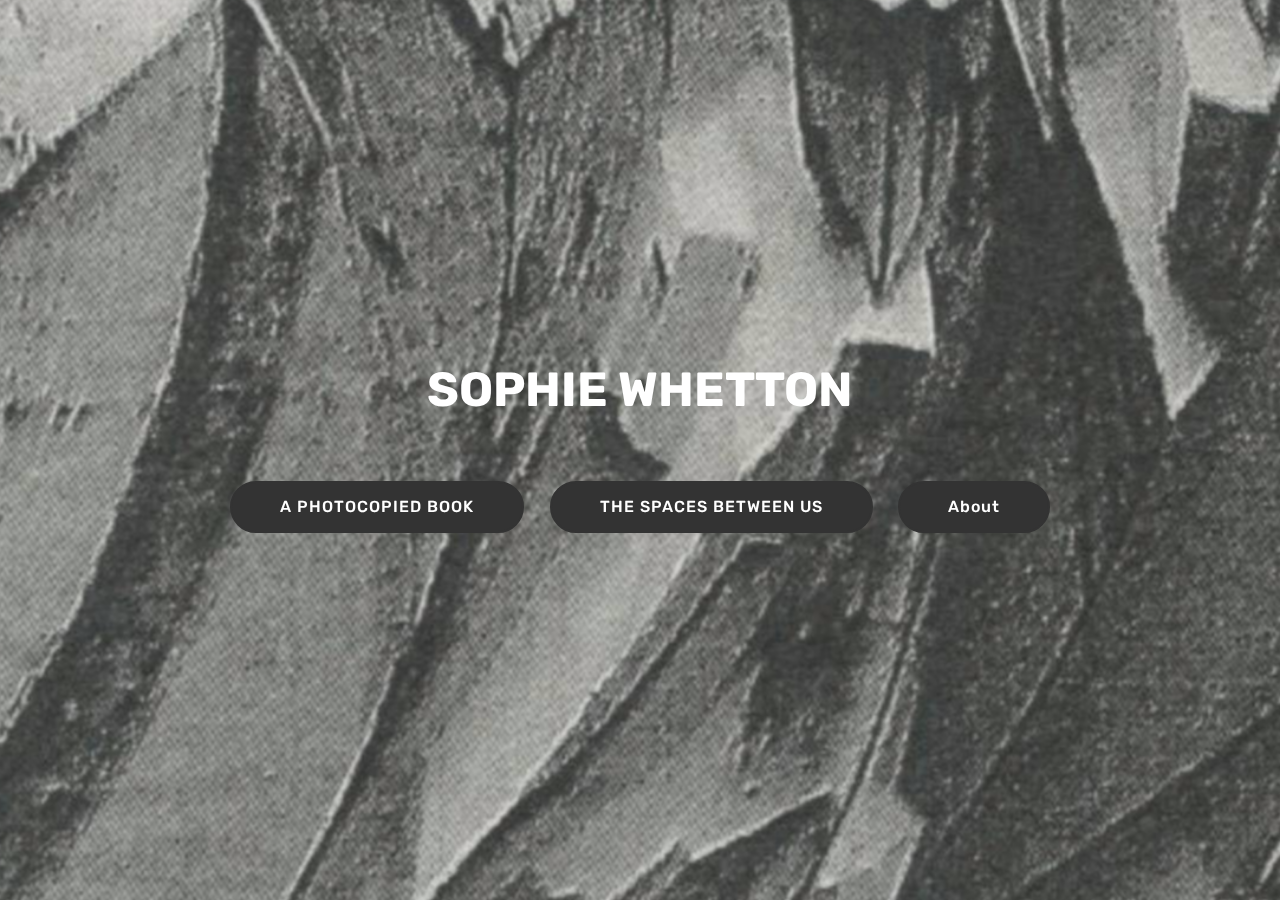
==== commit 33784733: "create github pages" ====
--- a/index.html
+++ b/index.html
@@ -21,7 +21,7 @@
   
 </head>
 <body>
-<section class="cid-qC244uVKL8 mbr-fullscreen mbr-parallax-background" id="header2-f" data-rv-view="1574">
+<section class="cid-qC244uVKL8 mbr-fullscreen mbr-parallax-background" id="header2-f" data-rv-view="40">
 
     
 
@@ -43,7 +43,7 @@
 </section>
 
 
-  <section class="engine"><a href="https://mobirise.co/k">free bootstrap template</a></section><script src="assets/web/assets/jquery/jquery.min.js"></script>
+  <section class="engine"><a href="https://mobirise.co/q">bootstrap carousel</a></section><script src="assets/web/assets/jquery/jquery.min.js"></script>
   <script src="assets/popper/popper.min.js"></script>
   <script src="assets/tether/tether.min.js"></script>
   <script src="assets/bootstrap/js/bootstrap.min.js"></script>
--- a/assets/mobirise/css/mbr-additional.css
+++ b/assets/mobirise/css/mbr-additional.css
@@ -1771,71 +1771,24 @@
 .cid-qC2hZjQatv .navbar-collapse {
   flex-basis: auto;
 }
-.cid-qC27AI2uqn {
-  padding-top: 120px;
-  padding-bottom: 120px;
-  background-color: #c1c1c1;
-}
-.cid-qC27AI2uqn .mbr-figure {
-  margin: 0 auto;
-  width: 100%;
-  display: flex;
-  justify-content: center;
-}
-.cid-qC27AI2uqn .mbr-figure img {
-  height: 100%;
+.cid-qC7wsfNb1y {
+  padding-top: 90px;
+  padding-bottom: 90px;
+  background: linear-gradient(45deg, #ffffff, #ffffff);
+}
+@media (min-width: 992px) {
+  .cid-qC7wsfNb1y .mbr-figure {
+    padding-left: 4rem;
+  }
 }
 @media (max-width: 991px) {
-  .cid-qC27AI2uqn .mbr-figure img {
-    width: 100% !important;
-  }
-}
-.cid-qC27AI2uqn H1 {
-  color: #465052;
+  .cid-qC7wsfNb1y .mbr-figure {
+    padding-top: 3rem;
+  }
+}
+.cid-qC7wsfNb1y .mbr-section-title {
+  color: #073b4c;
   text-align: left;
-}
-.cid-qC2aDziMjK {
-  padding-top: 0px;
-  padding-bottom: 0px;
-  background-color: #ffffff;
-}
-.cid-qC2aDziMjK .mbr-slider .carousel-control {
-  background: #1b1b1b;
-}
-.cid-qC2aDziMjK .mbr-slider .carousel-control-prev {
-  left: 0;
-  margin-left: 2.5rem;
-}
-.cid-qC2aDziMjK .mbr-slider .carousel-control-next {
-  right: 0;
-  margin-right: 2.5rem;
-}
-.cid-qC2aDziMjK .mbr-slider .modal-body .close {
-  background: #1b1b1b;
-}
-.cid-qC2aDziMjK .mbr-gallery-item > div::before {
-  content: '';
-  position: absolute;
-  left: 0;
-  top: 0;
-  width: 100%;
-  height: 100%;
-  background: linear-gradient(to left, #554346, #45505b) !important;
-  opacity: 0;
-  -webkit-transition: 0.2s opacity ease-in-out;
-  transition: 0.2s opacity ease-in-out;
-}
-.cid-qC2aDziMjK .mbr-gallery-title {
-  font-size: .9em;
-  position: absolute;
-  display: block;
-  width: 100%;
-  bottom: 0;
-  padding: 1rem;
-  color: #fff;
-  background: linear-gradient(to left, rgba(85, 67, 70, 0.85), rgba(69, 80, 91, 0.85)) !important;
-  -webkit-transition: 0.2s background ease-in-out;
-  transition: 0.2s background ease-in-out;
 }
 .cid-qC2doEYfpe {
   padding-top: 30px;
@@ -1861,13 +1814,13 @@
   }
 }
 .cid-qC2fZQ8bfs .navbar {
-  background: #c1c1c1;
+  background: #ffffff;
   transition: none;
   min-height: 77px;
   padding: .5rem 0;
 }
 .cid-qC2fZQ8bfs .navbar-dropdown.bg-color.transparent.opened {
-  background: #c1c1c1;
+  background: #ffffff;
 }
 .cid-qC2fZQ8bfs a {
   font-style: normal;
@@ -1951,7 +1904,7 @@
   padding-bottom: 0;
 }
 .cid-qC2fZQ8bfs .dropdown .dropdown-menu {
-  background: #c1c1c1;
+  background: #ffffff;
   display: none;
   position: absolute;
   min-width: 5rem;
